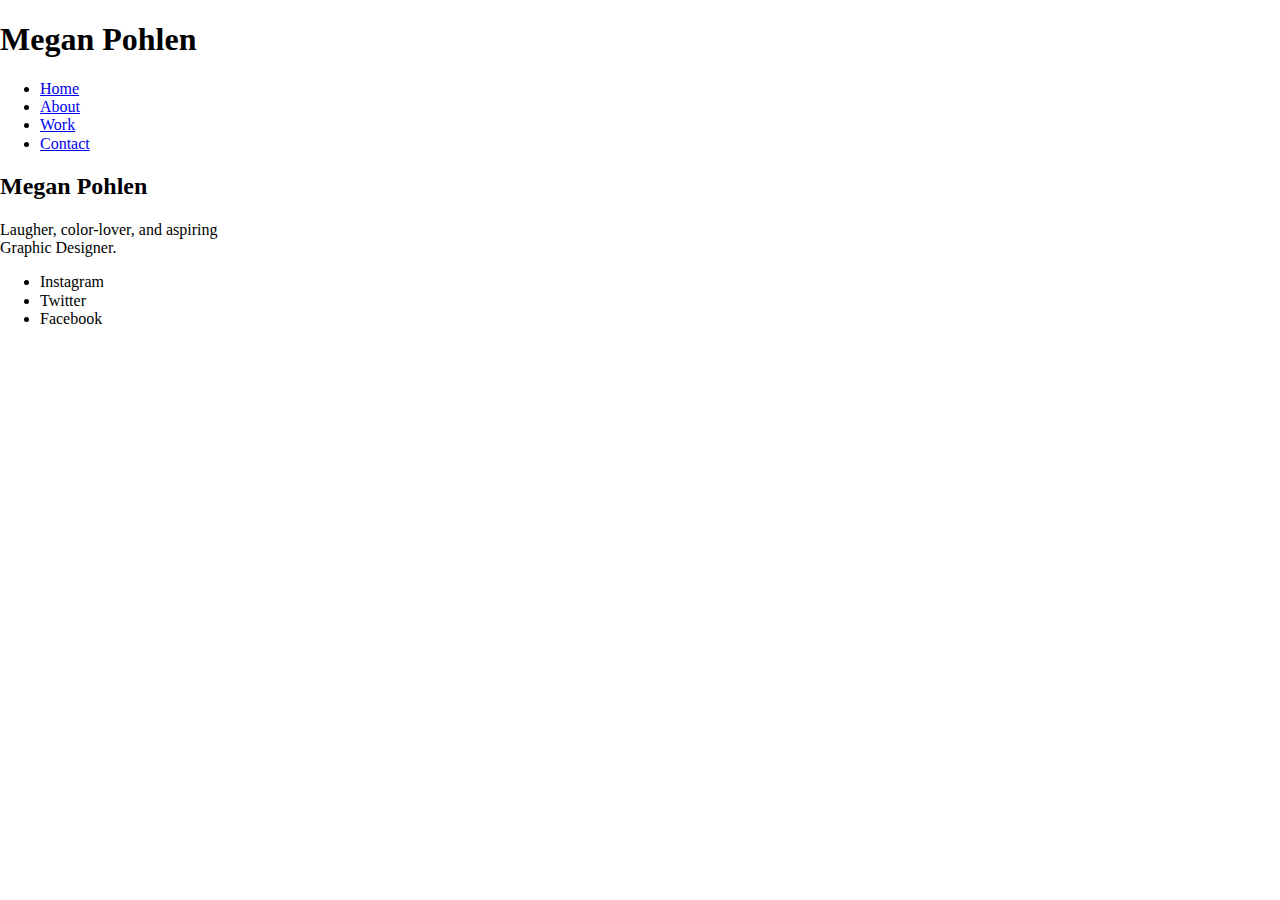
==== index.html @ 6000132f "9/11" ====
<!doctype html>
<html>
<head>
<meta charset="UTF-8">
<link rel="stylesheet" type="text/css" href="css/normalize.css">
<link rel="stylesheet" type="text/css" href="css/main.css">
<title>Pohlen - assignment 5 - Home</title>
</head>

<body>

<header id="home" class="bg-blue">
	<div class="wrapper">
		<h1>Megan Pohlen</h1>
		<nav>
			<ul>
				<li><a href="#">Home</a></li>
				<li><a href="about.html">About</a></li>
				<li><a href="work.html">Work</a></li>
				<li><a href="contact.html">Contact</a></li>
			</ul>
		</nav>
	</div>
</header>
<section>
	<header>
		<h2>Megan Pohlen</h2>
	</header>
	<p>Laugher, color-lover, and aspiring<br>Graphic Designer.</p>
</section>
<footer class="bg-blue">
	<div class="wrapper">
		<ul>
			<li><a href="https://www.instagram.com/meganpohlen/" target="_blank"></a> <span>Instagram</span> </li>
			<li><a href="https://twitter.com/Megan_Pohlen" target="_blank"></a> <span>Twitter</span> </li>
			<li><a href="https://www.facebook.com/megan.pohlen" target="_blank"></a> <span>Facebook</span> </li>
		</ul>
	</div>
</footer>

</body>
</html>
---- css/main.css ----
@charset "UTF-8";
/* CSS Document */
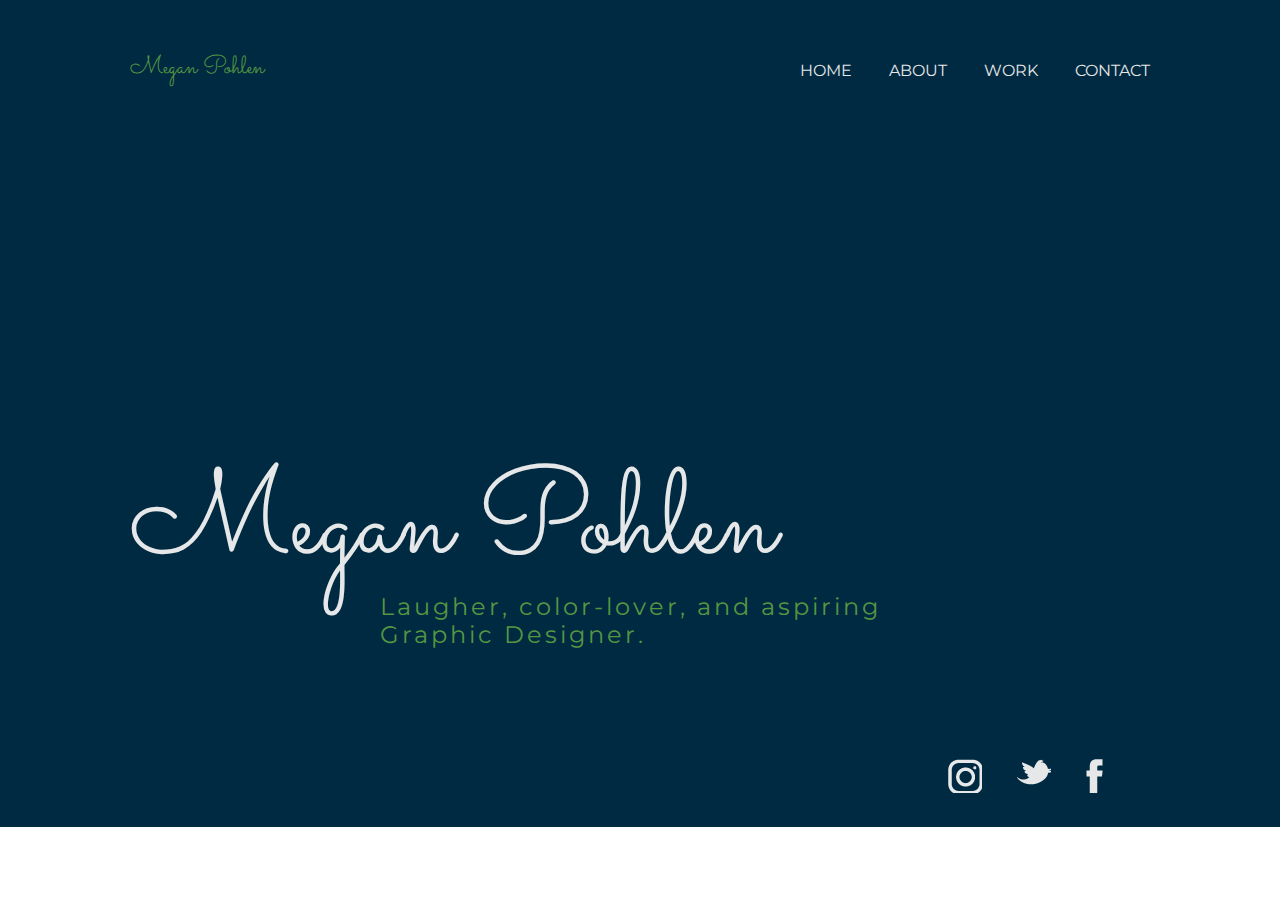
==== commit 39406e2d: "9/12" ====
--- a/index.html
+++ b/index.html
@@ -2,12 +2,14 @@
 <html>
 <head>
 <meta charset="UTF-8">
+<link href="https://fonts.googleapis.com/css?family=Sacramento" rel="stylesheet"> 
+<link href="https://fonts.googleapis.com/css?family=Montserrat:400,500" rel="stylesheet"> 
 <link rel="stylesheet" type="text/css" href="css/normalize.css">
 <link rel="stylesheet" type="text/css" href="css/main.css">
 <title>Pohlen - assignment 5 - Home</title>
 </head>
 
-<body>
+<body id="index-page">
 
 <header id="home" class="bg-blue">
 	<div class="wrapper">
@@ -22,11 +24,13 @@
 		</nav>
 	</div>
 </header>
-<section>
-	<header>
-		<h2>Megan Pohlen</h2>
-	</header>
-	<p>Laugher, color-lover, and aspiring<br>Graphic Designer.</p>
+<section class="bg-blue">
+	<div class="wrapper">
+		<header>
+			<h2>Megan Pohlen</h2>
+		</header>
+		<p>Laugher, color-lover, and aspiring<br>Graphic Designer.</p>
+	</div>
 </section>
 <footer class="bg-blue">
 	<div class="wrapper">
@@ -36,6 +40,7 @@
 			<li><a href="https://www.facebook.com/megan.pohlen" target="_blank"></a> <span>Facebook</span> </li>
 		</ul>
 	</div>
+	
 </footer>
 
 </body>
--- a/css/main.css
+++ b/css/main.css
@@ -1,3 +1,228 @@
 @charset "UTF-8";
 /* CSS Document */
 
+/*--------------------------------------------------------------
+
+>>> TABLE OF CONTENTS:
+
+----------------------------------------------------------------
+
+1.0 - Typography
+	1.1 - Headings
+	1.2 - Body Copy
+	1.3 - Buttons
+	1.4 - Forms
+	1.5 - Lists
+	1.6 - Tables
+2.0 - Navigation Menus
+	2.1 - Main
+	2.2 - Sub
+	2.3 - Footer
+3.0 - Content
+	3.1 - Site Structure
+	3.2	- Site Header
+	3.3	- Site Footer
+4.0 - Media
+5.0 - Floats
+	5.1 - Float Left
+	5.2 - Float Right
+6.0 - Utility
+	6.1 - Colors
+
+--------------------------------------------------------------*/
+* {
+	-webkit-box-sizing: border-box;
+	-moz-box-sizing: border-box;
+	-o-box-sizing: border-box;
+	-ms-box-sizing: border-box;
+	box-sizing: border-box;
+	color: #559642;
+	font: 400 18px/28px 'Montserrat', sans-serif;
+	margin: 0;
+}
+
+
+/*------I forgot that Fox in the snow isn't a google font in making my design, so I replaced it with Sacramento.-----*/
+
+
+/*--------------------------------------------------------------
+
+1.0 - Typography
+
+----------------------------------------------------------------
+/*--------------1.1 - Headings--------------*/
+h1, #home p {
+	margin: 0;
+	font: 25px 'Sacramento';
+}
+
+#index-page h2 {
+	font: 120px 'Sacramento';
+	color: #e6e7e8;
+	padding: 305px 0 52px;
+}
+
+#index-page p {
+	font-size: 24px;
+	margin: -75px 0 0 250px;
+	letter-spacing: 3px;
+	padding-bottom: 110px;
+}
+
+#about-page h1 {
+	font-size: 70px;
+	color: #002a41;
+	
+}
+
+/*--------------1.2 - Body Copy--------------*/
+/*--------------1.3 - Buttons--------------*/
+/*--------------1.4 - Forms--------------*/
+
+
+/*--------------------------------------------------------------
+
+2.0 - Navigation Menus
+
+----------------------------------------------------------------
+/*--------------2.1 - Main--------------*/
+
+nav {
+	text-align: right;
+}
+
+nav li {
+	display: inline-block;
+	padding-right: 32px;
+	text-transform: uppercase;
+}
+
+nav li:last-child {
+	padding-right: 0;
+}
+
+nav li a {
+	text-decoration: none;
+	color: #e6e7e8;
+	font-size: 16px;
+}
+
+nav li a:hover {
+	color: #559642;
+}
+
+nav ul {
+	margin-top: -30px;
+}
+
+/*--------------------------------------------------------------
+
+3.0 - Content
+
+----------------------------------------------------------------
+/*--------------3.1 - Site Structure--------------*/
+
+.wrapper {
+	width: 1020px;
+	margin: 0 auto;
+}
+
+.row {
+	overflow: auto;
+}
+
+#home {
+	padding: 50px 0;
+}
+
+#about {
+	padding: 200px 0; 
+}
+
+#about p {
+	padding-right: 418px;
+}
+
+
+/*--------------3.2 - Site Header--------------*/
+
+/*--------------3.3 - Site Footer--------------*/
+footer ul {
+	text-align: right;
+	padding-bottom: 26px;
+}
+
+
+/*--------------------------------------------------------------
+
+4.0 - Media
+
+---------------------------------------------------------------*/
+
+
+footer ul {
+	list-style: none;
+	padding-left: 0;
+}
+
+footer li {
+	padding-right: 30px;
+}
+
+footer ul span {
+	display: none;
+}
+
+footer ul a, footer ul li {
+	display: inline-block;
+}
+
+footer ul li a {
+	width: 34px;
+	height: 34px;
+}
+
+footer ul li:first-child a {
+	background: url(../img/icon-instagram.png) no-repeat 0 0;
+}
+
+footer ul li:nth-child(2) a {
+	background: url(../img/icon-twitter.png) no-repeat 0 0;
+}
+
+footer ul li:nth-child(3) a {
+	background: url(../img/icon-fb.png) no-repeat 0 0;
+}
+
+footer ul li a:hover {
+	background-position: 0 -34px;
+}
+
+/*--------------------------------------------------------------
+
+5.0 - FLOATS
+
+---------------------------------------------------------------*/
+/*--------------5.1 Float Left--------------*/
+
+.float {
+	float: left;
+}
+/*--------------5.2 Float Right--------------*/
+.float:last-child {
+	float: right;
+}
+
+/*--------------------------------------------------------------
+6.0 - Utility
+-------------------------------------------------------------- */
+
+/* 6.1	- Color */
+.bg-blue {
+	background-color: #002a41;
+}
+
+.bg-lght-gray {
+	background-color: #e6e7e8;
+}
+
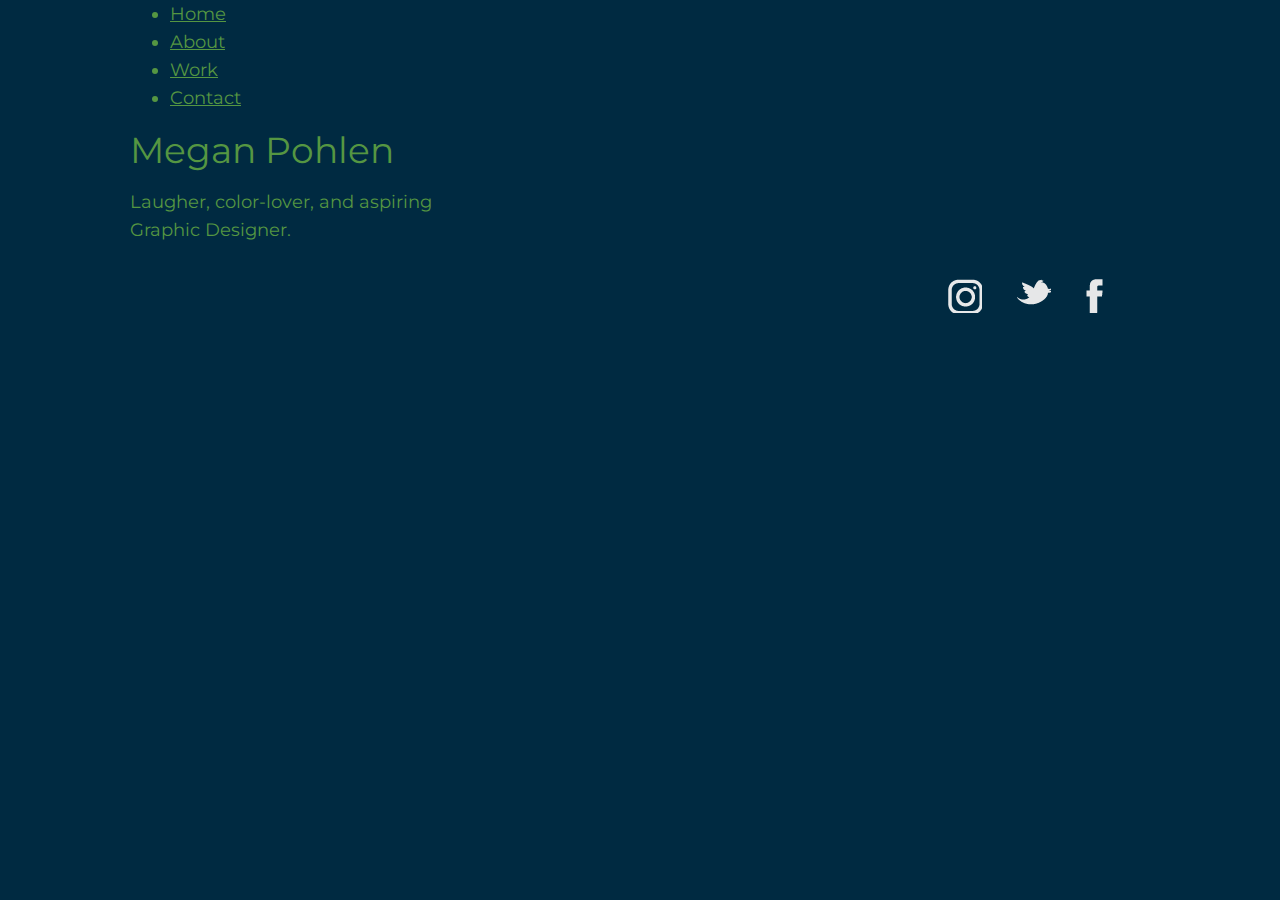
==== commit 9e200b28: "9/13" ====
--- a/index.html
+++ b/index.html
@@ -9,11 +9,10 @@
 <title>Pohlen - assignment 5 - Home</title>
 </head>
 
-<body id="index-page">
+<body class="bg-blue">
 
-<header id="home" class="bg-blue">
+<header id="home">
 	<div class="wrapper">
-		<h1>Megan Pohlen</h1>
 		<nav>
 			<ul>
 				<li><a href="#">Home</a></li>
@@ -24,15 +23,15 @@
 		</nav>
 	</div>
 </header>
-<section class="bg-blue">
+<section>
 	<div class="wrapper">
-		<header>
-			<h2>Megan Pohlen</h2>
+		<header id="megan-heading">
+			<h1>Megan Pohlen</h1>
 		</header>
 		<p>Laugher, color-lover, and aspiring<br>Graphic Designer.</p>
 	</div>
 </section>
-<footer class="bg-blue">
+<footer>
 	<div class="wrapper">
 		<ul>
 			<li><a href="https://www.instagram.com/meganpohlen/" target="_blank"></a> <span>Instagram</span> </li>
--- a/css/main.css
+++ b/css/main.css
@@ -51,29 +51,8 @@
 
 ----------------------------------------------------------------
 /*--------------1.1 - Headings--------------*/
-h1, #home p {
-	margin: 0;
-	font: 25px 'Sacramento';
-}
 
-#index-page h2 {
-	font: 120px 'Sacramento';
-	color: #e6e7e8;
-	padding: 305px 0 52px;
-}
 
-#index-page p {
-	font-size: 24px;
-	margin: -75px 0 0 250px;
-	letter-spacing: 3px;
-	padding-bottom: 110px;
-}
-
-#about-page h1 {
-	font-size: 70px;
-	color: #002a41;
-	
-}
 
 /*--------------1.2 - Body Copy--------------*/
 /*--------------1.3 - Buttons--------------*/
@@ -86,34 +65,6 @@
 
 ----------------------------------------------------------------
 /*--------------2.1 - Main--------------*/
-
-nav {
-	text-align: right;
-}
-
-nav li {
-	display: inline-block;
-	padding-right: 32px;
-	text-transform: uppercase;
-}
-
-nav li:last-child {
-	padding-right: 0;
-}
-
-nav li a {
-	text-decoration: none;
-	color: #e6e7e8;
-	font-size: 16px;
-}
-
-nav li a:hover {
-	color: #559642;
-}
-
-nav ul {
-	margin-top: -30px;
-}
 
 /*--------------------------------------------------------------
 
@@ -131,17 +82,6 @@
 	overflow: auto;
 }
 
-#home {
-	padding: 50px 0;
-}
-
-#about {
-	padding: 200px 0; 
-}
-
-#about p {
-	padding-right: 418px;
-}
 
 
 /*--------------3.2 - Site Header--------------*/
@@ -162,7 +102,7 @@
 
 footer ul {
 	list-style: none;
-	padding-left: 0;
+	padding: 35px 0 26px;
 }
 
 footer li {
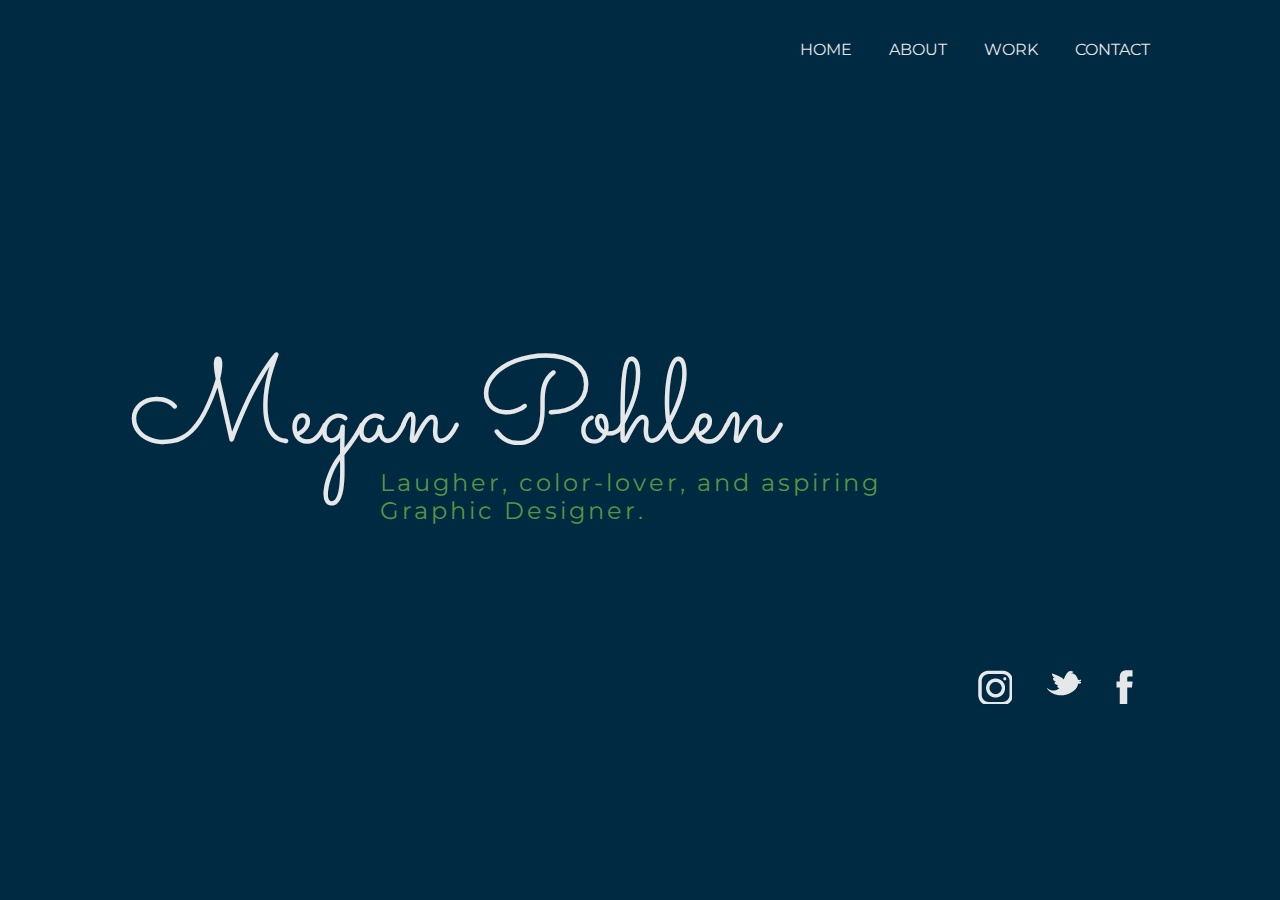
==== commit 89b0e661: "9/14" ====
--- a/index.html
+++ b/index.html
@@ -11,7 +11,7 @@
 
 <body class="bg-blue">
 
-<header id="home">
+<header>
 	<div class="wrapper">
 		<nav>
 			<ul>
@@ -25,7 +25,7 @@
 </header>
 <section>
 	<div class="wrapper">
-		<header id="megan-heading">
+		<header id="site-header">
 			<h1>Megan Pohlen</h1>
 		</header>
 		<p>Laugher, color-lover, and aspiring<br>Graphic Designer.</p>
--- a/css/main.css
+++ b/css/main.css
@@ -51,12 +51,98 @@
 
 ----------------------------------------------------------------
 /*--------------1.1 - Headings--------------*/
-
+#site-header h1, #about h1, #work h1, #contact h1, #lincoln-calling h1 {
+	font-family: 'Sacramento';
+	margin: 0;
+}
+
+#site-header h1 {
+	font-size: 120px;
+}
+
+#site-header h1, #logo {
+	color: #e6e7e8;
+}
+
+#about h1, #work h1, #contact h1, #lincoln-calling h1 {
+	font-size: 70px;
+	color: #002a41;
+	padding-bottom: 70px;
+}
 
 
 /*--------------1.2 - Body Copy--------------*/
+#about, #work, #contact, #lincoln-calling {
+	padding: 190px 0;
+}
+
+#site-header + p {
+	font-size: 24px;
+	margin: -15px 0 0 250px;
+	letter-spacing: 3px;
+	padding-bottom: 110px;
+}
+
+#logo {
+	font: 25px 'Sacramento';
+}
+
 /*--------------1.3 - Buttons--------------*/
+#about header + p a {
+	text-decoration: none;	
+}
+
+#about header + p a:hover {
+	color: #002a41;
+}
+
+#contact p {
+	text-transform: uppercase;
+}
+
+#contact p a {
+	text-decoration: none;
+	color: #e6e7e8;
+	background-color: #002a41;
+	padding: 20px 40px;
+}
+
+#contact p a:hover {
+	color: #559642;
+}
+
 /*--------------1.4 - Forms--------------*/
+
+#fieldset-left legend {
+	display: none;
+}
+
+form {
+	margin: 0 auto;
+}
+
+input, textarea {
+	padding: 5px 10px 25px;
+	margin: 10px 230px 45px;
+	width: 563px;
+}
+
+textarea {
+	padding: 5px 10px 150px;
+}
+
+
+label {
+	margin-left: 227px;
+}
+
+label, input {
+	display: block;
+}
+
+
+
+
 
 
 /*--------------------------------------------------------------
@@ -65,6 +151,34 @@
 
 ----------------------------------------------------------------
 /*--------------2.1 - Main--------------*/
+nav {
+	padding: 35px 0;
+}
+
+nav ul {
+	text-align: right;
+}
+
+nav li {
+	display: inline-block;
+	padding-right: 32px;
+	text-transform: uppercase;
+}
+
+nav li:last-child {
+	padding-right: 0;
+}
+
+nav li a {
+	text-decoration: none;
+	color: #e6e7e8;
+	font-size: 16px;
+}
+
+nav li a:hover {
+	color: #559642;
+}
+
 
 /*--------------------------------------------------------------
 
@@ -82,9 +196,76 @@
 	overflow: auto;
 }
 
+#about header + p, #lincoln-calling p {
+	margin-bottom: 112px;
+	padding-right: 420px;
+} 
+
+#work section:nth-of-type(2), #work section:nth-last-of-type(5), #contact p, input, textarea, .hoverParent:hover .hoverContent, #contact h1  {
+	text-align: center;
+}
+
+#work section:first-of-type #work section:nth-of-type(2), #work section:nth-of-type(3) {
+	margin-bottom: 100px;
+}
+
+.hoverParent {
+	position: relative;
+	top: 0; 
+	left: 0;
+	width: 295px;
+	height: 295px;
+	float: left;
+	margin-right: 67px;
+}
+
+.hoverParent:last-child {
+	margin-right: 0;
+	float: right;
+}
+
+.hoverContent {
+	display: none;
+}
+
+.hoverParent:hover .hoverContent {
+	background-color: rgba(6, 6, 51, 0.5);
+	color: #fff;
+	padding-top: 130px;
+	width: 100%;
+	height: 100%;
+	display: block;
+	position: absolute;
+	top: 0;
+	left: 0;
+}
+
+#work section h2, #work section p {
+	color: #fff;
+}
+
+#work section h2 {
+	text-transform: uppercase;
+}
+
+#lincoln-calling img:first-child {
+	margin-left: 70px;
+}
+
+#lincoln-calling img:last-child {
+	margin-right: 70px;
+}
 
 
 /*--------------3.2 - Site Header--------------*/
+
+#site-header {
+	padding: 305px 0 52px;
+} 
+
+#logo {
+	margin-top: 36px;
+}
 
 /*--------------3.3 - Site Footer--------------*/
 footer ul {
@@ -92,6 +273,10 @@
 	padding-bottom: 26px;
 }
 
+footer li:last-child {
+	padding-right: 0;
+}
+
 
 /*--------------------------------------------------------------
 
@@ -130,7 +315,7 @@
 	background: url(../img/icon-twitter.png) no-repeat 0 0;
 }
 
-footer ul li:nth-child(3) a {
+footer ul li:last-child a {
 	background: url(../img/icon-fb.png) no-repeat 0 0;
 }
 
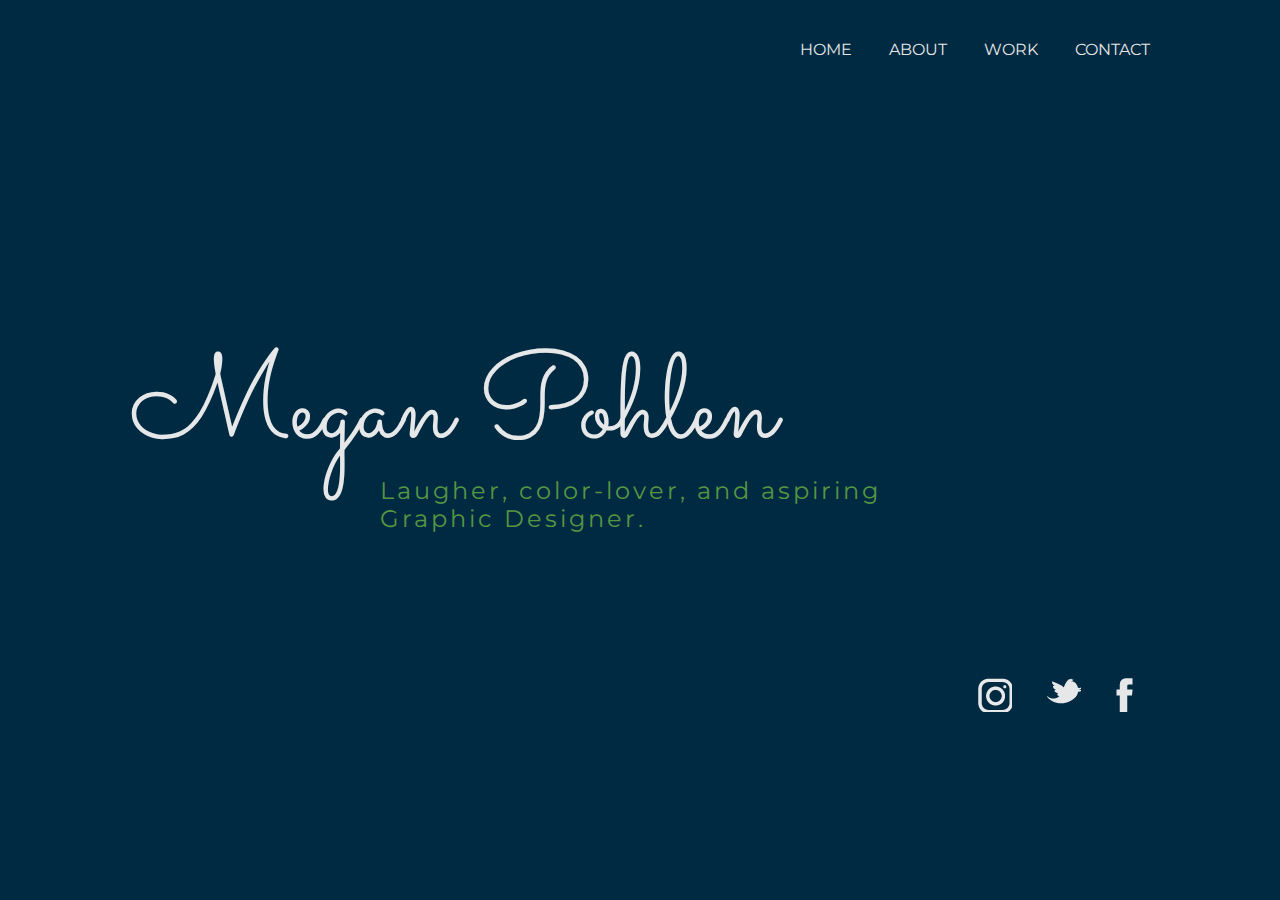
==== commit efe58e9f: "9/18" ====
--- a/index.html
+++ b/index.html
@@ -11,35 +11,28 @@
 
 <body class="bg-blue">
 
-<header>
-	<div class="wrapper">
-		<nav>
-			<ul>
-				<li><a href="#">Home</a></li>
-				<li><a href="about.html">About</a></li>
-				<li><a href="work.html">Work</a></li>
-				<li><a href="contact.html">Contact</a></li>
-			</ul>
-		</nav>
-	</div>
+<header class="wrapper">
+	<nav>
+		<ul>
+			<li><a href="#">Home</a></li>
+			<li><a href="about.html">About</a></li>
+			<li><a href="work.html">Work</a></li>
+			<li><a href="contact.html">Contact</a></li>
+		</ul>
+	</nav>
 </header>
-<section>
-	<div class="wrapper">
-		<header id="site-header">
-			<h1>Megan Pohlen</h1>
-		</header>
-		<p>Laugher, color-lover, and aspiring<br>Graphic Designer.</p>
-	</div>
+<section class="wrapper">
+	<header id="site-header">
+		<h1>Megan Pohlen</h1>
+	</header>
+	<p>Laugher, color-lover, and aspiring<br>Graphic Designer.</p>
 </section>
-<footer>
-	<div class="wrapper">
-		<ul>
-			<li><a href="https://www.instagram.com/meganpohlen/" target="_blank"></a> <span>Instagram</span> </li>
-			<li><a href="https://twitter.com/Megan_Pohlen" target="_blank"></a> <span>Twitter</span> </li>
-			<li><a href="https://www.facebook.com/megan.pohlen" target="_blank"></a> <span>Facebook</span> </li>
-		</ul>
-	</div>
-	
+<footer class="wrapper">
+	<ul>
+		<li><a href="https://www.instagram.com/meganpohlen/" target="_blank"></a> <span>Instagram</span> </li>
+		<li><a href="https://twitter.com/Megan_Pohlen" target="_blank"></a> <span>Twitter</span> </li>
+		<li><a href="https://www.facebook.com/megan.pohlen" target="_blank"></a> <span>Facebook</span> </li>
+	</ul>
 </footer>
 
 </body>
--- a/css/main.css
+++ b/css/main.css
@@ -42,14 +42,23 @@
 }
 
 
-/*------I forgot that Fox in the snow isn't a google font in making my design, so I replaced it with Sacramento.-----*/
-
-
 /*--------------------------------------------------------------
 
 1.0 - Typography
 
-----------------------------------------------------------------
+----------------------------------------------------------------*/
+nav ul, footer ul {
+	text-align: right;
+}
+
+#about header + p a, #contact p a, header p a, nav li a {
+	text-decoration: none;	
+}
+
+#contact p, nav li, #work section h2 {
+	text-transform: uppercase
+}
+
 /*--------------1.1 - Headings--------------*/
 #site-header h1, #about h1, #work h1, #contact h1, #lincoln-calling h1 {
 	font-family: 'Sacramento';
@@ -60,13 +69,8 @@
 	font-size: 120px;
 }
 
-#site-header h1, #logo {
-	color: #e6e7e8;
-}
-
 #about h1, #work h1, #contact h1, #lincoln-calling h1 {
 	font-size: 70px;
-	color: #002a41;
 	padding-bottom: 70px;
 }
 
@@ -78,44 +82,24 @@
 
 #site-header + p {
 	font-size: 24px;
-	margin: -15px 0 0 250px;
+	margin-left: 250px;
 	letter-spacing: 3px;
 	padding-bottom: 110px;
 }
 
-#logo {
+/*--------------1.3 - Buttons--------------*/
+
+#contact p a {
+	padding: 20px 40px;
+}
+
+
+header p a {
 	font: 25px 'Sacramento';
 }
 
-/*--------------1.3 - Buttons--------------*/
-#about header + p a {
-	text-decoration: none;	
-}
-
-#about header + p a:hover {
-	color: #002a41;
-}
-
-#contact p {
-	text-transform: uppercase;
-}
-
-#contact p a {
-	text-decoration: none;
-	color: #e6e7e8;
-	background-color: #002a41;
-	padding: 20px 40px;
-}
-
-#contact p a:hover {
-	color: #559642;
-}
-
 /*--------------1.4 - Forms--------------*/
 
-#fieldset-left legend {
-	display: none;
-}
 
 form {
 	margin: 0 auto;
@@ -142,9 +126,6 @@
 
 
 
-
-
-
 /*--------------------------------------------------------------
 
 2.0 - Navigation Menus
@@ -155,14 +136,8 @@
 	padding: 35px 0;
 }
 
-nav ul {
-	text-align: right;
-}
-
 nav li {
-	display: inline-block;
 	padding-right: 32px;
-	text-transform: uppercase;
 }
 
 nav li:last-child {
@@ -170,13 +145,7 @@
 }
 
 nav li a {
-	text-decoration: none;
-	color: #e6e7e8;
 	font-size: 16px;
-}
-
-nav li a:hover {
-	color: #559642;
 }
 
 
@@ -194,6 +163,14 @@
 
 .row {
 	overflow: auto;
+}
+
+#fieldset-left legend, .hoverContent, footer ul span {
+	display: none;
+}
+
+footer ul a, footer ul li, nav li {
+	display: inline-block;
 }
 
 #about header + p, #lincoln-calling p {
@@ -201,11 +178,11 @@
 	padding-right: 420px;
 } 
 
-#work section:nth-of-type(2), #work section:nth-last-of-type(5), #contact p, input, textarea, .hoverParent:hover .hoverContent, #contact h1  {
+#work section, #contact p, input, textarea, .hoverParent:hover .hoverContent, #contact h1 {
 	text-align: center;
 }
 
-#work section:first-of-type #work section:nth-of-type(2), #work section:nth-of-type(3) {
+#work section {
 	margin-bottom: 100px;
 }
 
@@ -215,22 +192,15 @@
 	left: 0;
 	width: 295px;
 	height: 295px;
-	float: left;
 	margin-right: 67px;
 }
 
 .hoverParent:last-child {
 	margin-right: 0;
-	float: right;
-}
-
-.hoverContent {
-	display: none;
 }
 
 .hoverParent:hover .hoverContent {
 	background-color: rgba(6, 6, 51, 0.5);
-	color: #fff;
 	padding-top: 130px;
 	width: 100%;
 	height: 100%;
@@ -240,14 +210,6 @@
 	left: 0;
 }
 
-#work section h2, #work section p {
-	color: #fff;
-}
-
-#work section h2 {
-	text-transform: uppercase;
-}
-
 #lincoln-calling img:first-child {
 	margin-left: 70px;
 }
@@ -260,16 +222,15 @@
 /*--------------3.2 - Site Header--------------*/
 
 #site-header {
-	padding: 305px 0 52px;
+	padding: 300px 0 50px
 } 
 
-#logo {
+header p {
 	margin-top: 36px;
 }
 
 /*--------------3.3 - Site Footer--------------*/
 footer ul {
-	text-align: right;
 	padding-bottom: 26px;
 }
 
@@ -294,14 +255,6 @@
 	padding-right: 30px;
 }
 
-footer ul span {
-	display: none;
-}
-
-footer ul a, footer ul li {
-	display: inline-block;
-}
-
 footer ul li a {
 	width: 34px;
 	height: 34px;
@@ -330,11 +283,11 @@
 ---------------------------------------------------------------*/
 /*--------------5.1 Float Left--------------*/
 
-.float {
+.float, .hoverParent {
 	float: left;
 }
 /*--------------5.2 Float Right--------------*/
-.float:last-child {
+.float:last-child, .hoverParent:last-child {
 	float: right;
 }
 
@@ -343,11 +296,22 @@
 -------------------------------------------------------------- */
 
 /* 6.1	- Color */
-.bg-blue {
+.bg-blue, #contact p a {
 	background-color: #002a41;
 }
 
-.bg-lght-gray {
+#about, #work, #contact, #lincoln-calling {
 	background-color: #e6e7e8;
 }
 
+#site-header h1, header p, nav li a, #contact p a, #work section h2, #work section p, .hoverParent:hover .hoverContent  {
+	color: #e6e7e8;
+}
+
+#about header + p a:hover, #about h1, #work h1, #contact h1, #lincoln-calling h1 {
+	color: #002a41;
+}
+
+#contact p a:hover {
+	color: #559642;
+}
